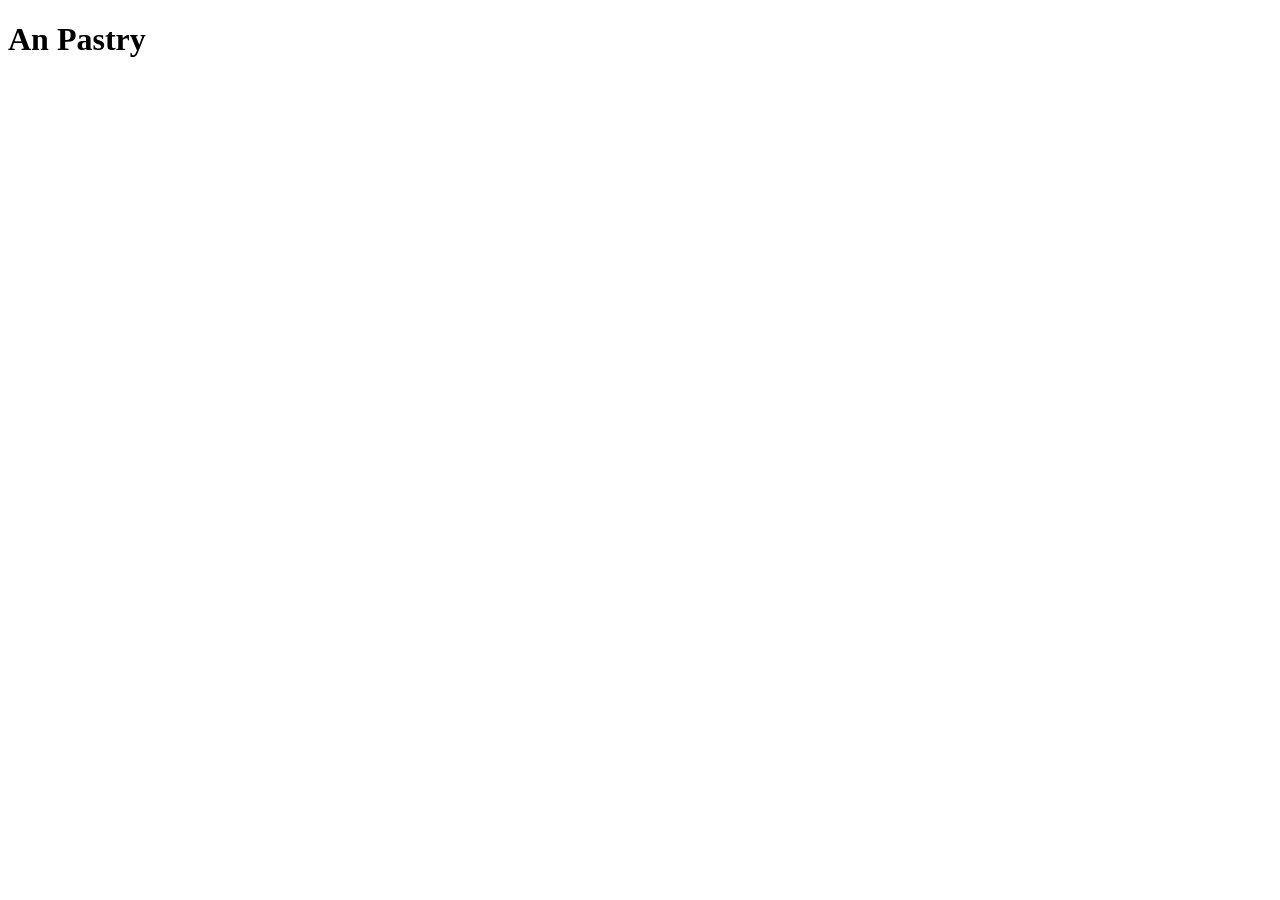
==== index.html @ c9d0cd43 "Deploy An Pastry DEV placeholder from source 518877d6ad914523b6b8f5fb83dcf059bd39eb84" ====
<!doctype html>
<html lang="cs">
<head>
<meta charset="utf-8">
<meta name="viewport" content="width=device-width, initial-scale=1">
<meta name="robots" content="noindex,nofollow">
<link rel="canonical" href="https://anpastry.cz/">
<title>An Pastry</title>
</head>
<body><main><h1>An Pastry</h1></main></body>
</html>
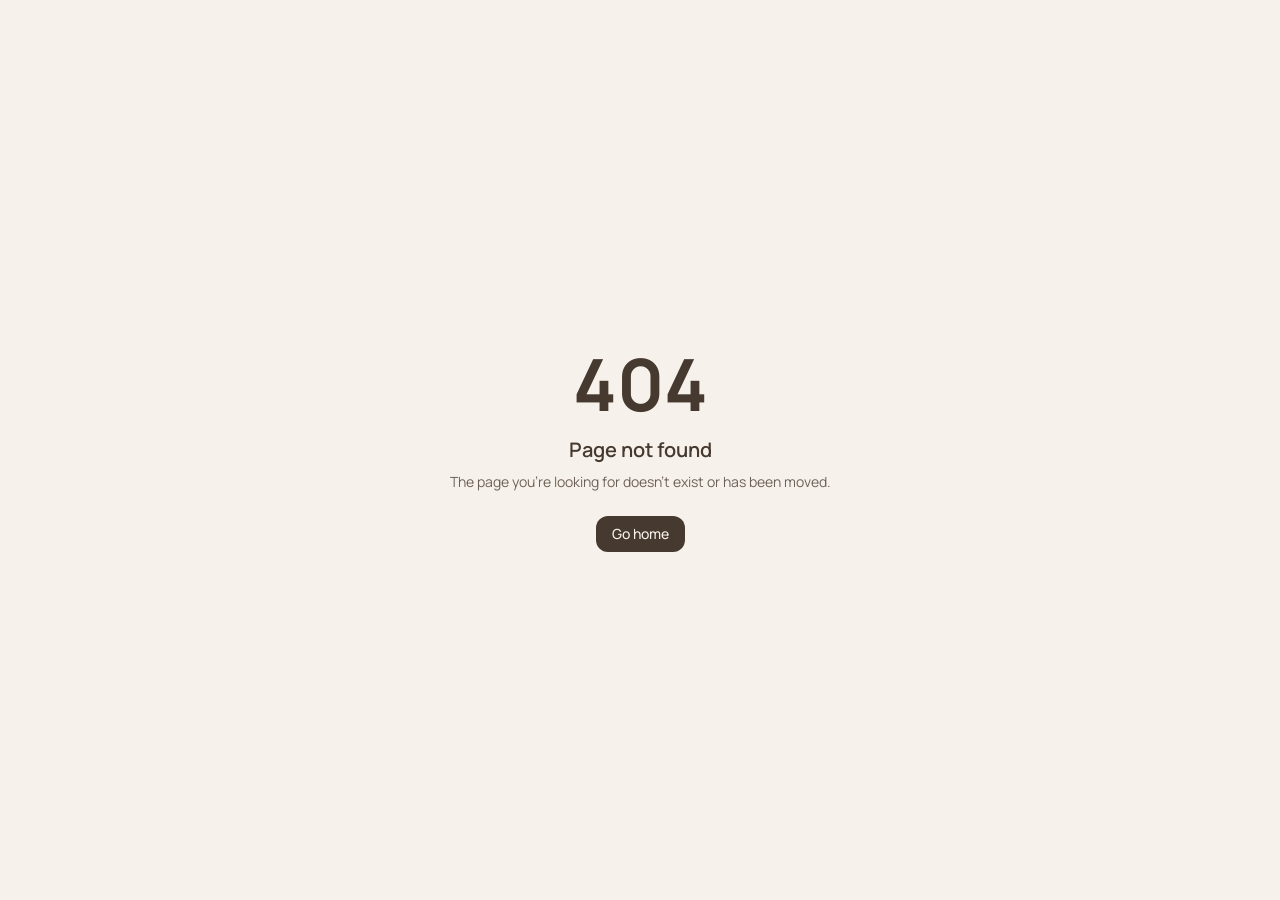
==== commit 1cc53119: "Deploy An Pastry DEV site from source 27614927d268a7aaa729d7a67c50e787f87374fc" ====
--- a/index.html
+++ b/index.html
@@ -1,11 +1 @@
-<!doctype html>
-<html lang="cs">
-<head>
-<meta charset="utf-8">
-<meta name="viewport" content="width=device-width, initial-scale=1">
-<meta name="robots" content="noindex,nofollow">
-<link rel="canonical" href="https://anpastry.cz/">
-<title>An Pastry</title>
-</head>
-<body><main><h1>An Pastry</h1></main></body>
-</html>
+<!DOCTYPE html><html lang="cs"><head><meta charSet="utf-8"/><meta name="viewport" content="width=device-width, initial-scale=1"/><link rel="preload" as="image" href="/assets/an-pastry-logo-C0cWuP0o.svg"/><link rel="preload" as="image" href="/assets/1-P2IKE8R8.jpg" fetchPriority="high"/><link rel="preload" as="image" href="/assets/2-DgBPNrMw.jpg"/><link rel="stylesheet" href="/assets/styles-CDzfWs-G.css" data-precedence="default"/><link rel="stylesheet" href="https://fonts.googleapis.com/css2?family=Cormorant+Garamond:ital,wght@0,500;0,600;1,500&amp;family=Manrope:wght@400;500;600&amp;display=swap" data-precedence="default"/><title>An Pastry | Kavárna, pečivo a dorty v Braníku</title><meta name="description" content="An Pastry v pražském Braníku: káva, nápoje, pečivo, dezerty a dorty na zakázku. Najdete nás na Branické 147/65."/><meta property="og:title" content="An Pastry | Kavárna, pečivo a dorty v Braníku"/><meta property="og:description" content="An Pastry v pražském Braníku: káva, nápoje, pečivo, dezerty a dorty na zakázku. Najdete nás na Branické 147/65."/><meta property="og:type" content="website"/><meta name="twitter:card" content="summary_large_image"/><link rel="modulepreload" href="/assets/index-wEAfD1U_.js"/><link rel="modulepreload" href="/assets/routes-CQDl8M7s.js"/><link rel="preconnect" href="https://fonts.googleapis.com"/><link rel="preconnect" href="https://fonts.gstatic.com" crossorigin="anonymous"/><link rel="icon" href="/assets/an-pastry-logo-C0cWuP0o.svg" type="image/svg+xml"/><link rel="canonical" href="https://anpastry.cz/"><meta name="robots" content="noindex,nofollow"></head><body><!--$--><div id="top" class="min-h-screen bg-background text-foreground"><header class="sticky top-0 z-40 border-b border-border/70 bg-background/90 backdrop-blur"><div class="container-site flex h-20 items-center justify-between gap-4 md:h-24"><a href="#top" class="inline-flex shrink-0 items-center" aria-label="An Pastry"><img src="/assets/an-pastry-logo-C0cWuP0o.svg" alt="An Pastry" class="h-14 w-auto object-contain md:h-16"/></a><nav class="hidden items-center gap-7 lg:flex" aria-label="Main"><a href="#o-nas" class="nav-link">O nás</a><a href="#nabidka" class="nav-link">Co u nás najdete</a><a href="#dorty" class="nav-link">Dorty na zakázku</a><a href="#oslavy" class="nav-link">Salónek a oslavy</a><a href="#galerie" class="nav-link">Galerie</a><a href="#recenze" class="nav-link">Ohlasy hostů</a><a href="#kontakt" class="nav-link">Kontakt</a></nav><div class="flex items-center gap-3"><div class="flex rounded-full border border-border p-0.5 text-xs font-medium" role="group" aria-label="Language"><button aria-pressed="true" class="rounded-full px-2.5 py-1 uppercase transition-colors bg-primary text-primary-foreground">CZ</button><button aria-pressed="false" class="rounded-full px-2.5 py-1 uppercase transition-colors text-muted-foreground hover:text-foreground">EN</button></div><button class="lg:hidden" aria-expanded="false" aria-controls="mobile-nav" aria-label="Menu"><svg xmlns="http://www.w3.org/2000/svg" width="24" height="24" viewBox="0 0 24 24" fill="none" stroke="currentColor" stroke-width="2" stroke-linecap="round" stroke-linejoin="round" class="lucide lucide-menu h-5 w-5" aria-hidden="true"><path d="M4 5h16"></path><path d="M4 12h16"></path><path d="M4 19h16"></path></svg></button></div></div></header><main><section class="container-site grid items-center gap-10 pb-20 pt-10 md:grid-cols-12 md:pt-16"><div class="md:col-span-6 lg:col-span-5"><p class="eyebrow">An Pastry · Praha 4 — Braník</p><h1 data-reveal-heading="true" class="mt-5 font-display text-5xl leading-[1.02] md:text-6xl lg:text-7xl">Zastavte se na něco dobrého.</h1><p class="mt-6 max-w-md text-lg leading-relaxed text-muted-foreground">Káva, dezerty, pečivo a příjemné posezení v pražském Braníku. Připravujeme také dorty na zakázku a nabízíme salónek k pronájmu pro oslavy.</p><div class="mt-9 flex flex-wrap gap-3"><a href="#nabidka" class="btn-primary">Prohlédnout nabídku<svg xmlns="http://www.w3.org/2000/svg" width="24" height="24" viewBox="0 0 24 24" fill="none" stroke="currentColor" stroke-width="2" stroke-linecap="round" stroke-linejoin="round" class="lucide lucide-arrow-right h-4 w-4" aria-hidden="true"><path d="M5 12h14"></path><path d="m12 5 7 7-7 7"></path></svg></a><a href="#kontakt" class="btn-outline">Kde nás najdete</a></div></div><div class="relative md:col-span-6 lg:col-span-7"><div class="relative aspect-[4/5] overflow-hidden rounded-2xl bg-secondary md:aspect-[5/6] lg:ml-10"><img src="/assets/1-P2IKE8R8.jpg" alt="Dezert zdobený květinami" class="absolute inset-0 h-full w-full object-cover" fetchPriority="high"/><video class="absolute inset-0 h-full w-full object-cover" autoPlay="" muted="" loop="" playsInline="" preload="metadata" poster="/assets/1-P2IKE8R8.jpg" aria-label="Video z An Pastry"><source src="/assets/flowers_approved_720-CZFEWRhc.mp4" media="(max-width: 767px)" type="video/mp4"/><source src="/assets/flover_approved_1080-D4hW85Hb.mp4" type="video/mp4"/></video><div class="pointer-events-none absolute inset-0 bg-gradient-to-t from-black/20 via-transparent to-transparent"></div></div><div class="photo-card absolute -bottom-8 -left-2 hidden w-44 border-4 border-background shadow-soft sm:block lg:w-56"><img src="/assets/2-DgBPNrMw.jpg" alt="Káva a větrníčky ve slunci" class="aspect-square w-full object-cover"/></div></div></section><section id="o-nas" class="section bg-secondary"><div class="container-site grid gap-10 md:grid-cols-12 md:items-center"><div class="photo-card aspect-[4/3] md:col-span-5"><img src="/assets/4-CO_4CYXF.jpg" alt="Interiér kavárny" loading="lazy" class="h-full w-full object-cover"/></div><div class="md:col-span-6 md:col-start-7"><p class="eyebrow">O nás</p><h2 data-reveal-heading="true" class="section-title">Malá radost během dne</h2><p class="mt-6 text-lg leading-relaxed text-muted-foreground">Chvíle u kávy, něco sladkého ke stolu nebo zastávka cestou domů. V An Pastry najdete místo pro příjemné posezení i výběr pečiva a dezertů.</p></div></div></section><section id="nabidka" class="section"><div class="container-site"><div class="max-w-xl"><p class="eyebrow">Co u nás najdete</p><h2 data-reveal-heading="true" class="section-title">Na co se můžete těšit</h2><p class="mt-4 text-muted-foreground">Vyberte si podle chuti.</p></div><ul class="mt-12 grid gap-5 md:grid-cols-3"><li class="rounded-2xl border border-border bg-card p-8 transition-shadow hover:shadow-soft"><svg xmlns="http://www.w3.org/2000/svg" width="24" height="24" viewBox="0 0 24 24" fill="none" stroke="currentColor" stroke-width="1.5" stroke-linecap="round" stroke-linejoin="round" class="lucide lucide-coffee h-6 w-6 text-sage" aria-hidden="true"><path d="M10 2v2"></path><path d="M14 2v2"></path><path d="M16 8a1 1 0 0 1 1 1v8a4 4 0 0 1-4 4H7a4 4 0 0 1-4-4V9a1 1 0 0 1 1-1h14a4 4 0 1 1 0 8h-1"></path><path d="M6 2v2"></path></svg><h3 class="mt-6 font-display text-2xl">Káva a nápoje</h3><p class="mt-3 text-muted-foreground">Pro chvíle zastavení i příjemné setkání.</p></li><li class="rounded-2xl border border-border bg-card p-8 transition-shadow hover:shadow-soft"><svg xmlns="http://www.w3.org/2000/svg" width="24" height="24" viewBox="0 0 24 24" fill="none" stroke="currentColor" stroke-width="1.5" stroke-linecap="round" stroke-linejoin="round" class="lucide lucide-croissant h-6 w-6 text-sage" aria-hidden="true"><path d="M10.2 18H4.774a1.5 1.5 0 0 1-1.352-.97 11 11 0 0 1 .132-6.487"></path><path d="M18 10.2V4.774a1.5 1.5 0 0 0-.97-1.352 11 11 0 0 0-6.486.132"></path><path d="M18 5a4 3 0 0 1 4 3 2 2 0 0 1-2 2 10 10 0 0 0-5.139 1.42"></path><path d="M5 18a3 4 0 0 0 3 4 2 2 0 0 0 2-2 10 10 0 0 1 1.42-5.14"></path><path d="M8.709 2.554a10 10 0 0 0-6.155 6.155 1.5 1.5 0 0 0 .676 1.626l9.807 5.42a2 2 0 0 0 2.718-2.718l-5.42-9.807a1.5 1.5 0 0 0-1.626-.676"></path></svg><h3 class="mt-6 font-display text-2xl">Pečivo a dezerty</h3><p class="mt-3 text-muted-foreground">Něco sladkého ke kávě i jen tak pro radost.</p></li><li class="rounded-2xl border border-border bg-card p-8 transition-shadow hover:shadow-soft"><svg xmlns="http://www.w3.org/2000/svg" width="24" height="24" viewBox="0 0 24 24" fill="none" stroke="currentColor" stroke-width="1.5" stroke-linecap="round" stroke-linejoin="round" class="lucide lucide-cake h-6 w-6 text-sage" aria-hidden="true"><path d="M20 21v-8a2 2 0 0 0-2-2H6a2 2 0 0 0-2 2v8"></path><path d="M4 16s.5-1 2-1 2.5 2 4 2 2.5-2 4-2 2.5 2 4 2 2-1 2-1"></path><path d="M2 21h20"></path><path d="M7 8v3"></path><path d="M12 8v3"></path><path d="M17 8v3"></path><path d="M7 4h.01"></path><path d="M12 4h.01"></path><path d="M17 4h.01"></path></svg><h3 class="mt-6 font-display text-2xl">Dorty na zakázku</h3><p class="mt-3 text-muted-foreground">Dorty pro příležitosti, na kterých vám záleží.</p></li></ul></div></section><section id="dorty" class="section bg-primary text-primary-foreground"><div class="container-site grid gap-10 md:grid-cols-2 md:items-center"><div class="grid grid-cols-2 gap-4"><div class="photo-card aspect-[3/4]"><img src="/assets/3-Dai9qJyh.jpg" alt="Matcha a jahodový dort" loading="lazy" class="h-full w-full object-cover"/></div><div class="photo-card mt-10 aspect-[3/4]"><img src="/assets/5-C99wqohk.jpg" alt="Latte a jahodový dezert" loading="lazy" class="h-full w-full object-cover"/></div></div><div class="md:pl-8"><p class="eyebrow text-sand">Dorty na zakázku</p><h2 data-reveal-heading="true" class="section-title">Dorty na zakázku</h2><p class="mt-6 max-w-md text-lg leading-relaxed opacity-80">Hledáte dort pro svou příležitost? Podívejte se na naši tvorbu a ozvěte se nám přes Instagram.</p><a href="https://www.instagram.com/anpastry_cz/" target="_blank" rel="noopener noreferrer" class="btn-light mt-9"><svg xmlns="http://www.w3.org/2000/svg" width="24" height="24" viewBox="0 0 24 24" fill="none" stroke="currentColor" stroke-width="2" stroke-linecap="round" stroke-linejoin="round" class="lucide lucide-instagram h-4 w-4" aria-hidden="true"><rect width="20" height="20" x="2" y="2" rx="5" ry="5"></rect><path d="M16 11.37A4 4 0 1 1 12.63 8 4 4 0 0 1 16 11.37z"></path><line x1="17.5" x2="17.51" y1="6.5" y2="6.5"></line></svg>Napsat na Instagram</a></div></div></section><section class="section"><div class="container-site grid gap-10 md:grid-cols-12 md:items-center"><div class="md:col-span-5"><h2 data-reveal-heading="true" class="section-title">Pohodové posezení v Braníku</h2><p class="mt-6 text-lg leading-relaxed text-muted-foreground">Zastavte se u nás na kávu a dezert. K posezení patří také krytá zahrádka.</p></div><div class="photo-card aspect-[16/10] md:col-span-6 md:col-start-7"><img src="/assets/6-BXTJIYYO.jpg" alt="Latte a pečivo na dřevěném tácu" loading="lazy" class="h-full w-full object-cover"/></div></div></section><section id="oslavy" class="section bg-secondary"><div class="container-site grid gap-10 md:grid-cols-12 md:items-center"><div class="md:col-span-6"><p class="eyebrow">Salónek a oslavy</p><h2 data-reveal-heading="true" class="section-title">Salónek pro oslavy a setkání</h2><p class="mt-6 max-w-lg text-lg leading-relaxed text-muted-foreground">Chystáte narozeniny, rodinnou oslavu nebo setkání s přáteli? V An Pastry je možné pronajmout salónek pro soukromou oslavu. Napište nám a domluvte se na podrobnostech.</p><p class="mt-4 max-w-lg leading-relaxed text-muted-foreground">Pro chvíle u kávy je k dispozici také krytá zahrádka.</p><a href="#kontakt" class="btn-primary mt-8">Napsat nám<svg xmlns="http://www.w3.org/2000/svg" width="24" height="24" viewBox="0 0 24 24" fill="none" stroke="currentColor" stroke-width="2" stroke-linecap="round" stroke-linejoin="round" class="lucide lucide-arrow-right h-4 w-4" aria-hidden="true"><path d="M5 12h14"></path><path d="m12 5 7 7-7 7"></path></svg></a></div><div class="photo-card aspect-[4/3] md:col-span-5 md:col-start-8"><img src="/assets/4-CO_4CYXF.jpg" alt="Interiér kavárny" loading="lazy" class="h-full w-full object-cover"/></div></div></section><section id="galerie" class="section bg-secondary"><div class="container-site"><div class="mb-12 flex flex-wrap items-end justify-between gap-6"><div><p class="eyebrow">Galerie</p><h2 data-reveal-heading="true" class="section-title">Nahlédněte k nám</h2><p class="mt-4 text-muted-foreground">Káva, dezerty a okamžiky z An Pastry.</p></div><a href="https://www.instagram.com/anpastry_cz/" target="_blank" rel="noopener noreferrer" class="btn-outline"><svg xmlns="http://www.w3.org/2000/svg" width="24" height="24" viewBox="0 0 24 24" fill="none" stroke="currentColor" stroke-width="2" stroke-linecap="round" stroke-linejoin="round" class="lucide lucide-instagram h-4 w-4" aria-hidden="true"><rect width="20" height="20" x="2" y="2" rx="5" ry="5"></rect><path d="M16 11.37A4 4 0 1 1 12.63 8 4 4 0 0 1 16 11.37z"></path><line x1="17.5" x2="17.51" y1="6.5" y2="6.5"></line></svg>Více na Instagramu</a></div><ul class="grid grid-cols-2 gap-3 md:grid-cols-3 md:gap-5 [grid-auto-flow:dense]"><li class="row-span-2"><button type="button" class="photo-card group block h-full w-full focus-visible:outline-2 focus-visible:outline-offset-2 focus-visible:outline-ring" aria-label="Zvětšit fotografii: Dezert zdobený květinami"><img src="/assets/1-P2IKE8R8.jpg" alt="Dezert zdobený květinami" loading="lazy" decoding="async" class="w-full object-cover h-full min-h-64 md:min-h-[34rem]"/></button></li><li class=""><button type="button" class="photo-card group block h-full w-full focus-visible:outline-2 focus-visible:outline-offset-2 focus-visible:outline-ring" aria-label="Zvětšit fotografii: Káva a větrníčky ve slunci"><img src="/assets/2-DgBPNrMw.jpg" alt="Káva a větrníčky ve slunci" loading="lazy" decoding="async" class="w-full object-cover aspect-[4/5] md:aspect-square"/></button></li><li class=""><button type="button" class="photo-card group block h-full w-full focus-visible:outline-2 focus-visible:outline-offset-2 focus-visible:outline-ring" aria-label="Zvětšit fotografii: Matcha a jahodový dort"><img src="/assets/3-Dai9qJyh.jpg" alt="Matcha a jahodový dort" loading="lazy" decoding="async" class="w-full object-cover aspect-[4/5] md:aspect-square"/></button></li><li class=""><button type="button" class="photo-card group block h-full w-full focus-visible:outline-2 focus-visible:outline-offset-2 focus-visible:outline-ring" aria-label="Zvětšit fotografii: Interiér kavárny"><img src="/assets/4-CO_4CYXF.jpg" alt="Interiér kavárny" loading="lazy" decoding="async" class="w-full object-cover aspect-[4/5] md:aspect-square"/></button></li><li class="row-span-2"><button type="button" class="photo-card group block h-full w-full focus-visible:outline-2 focus-visible:outline-offset-2 focus-visible:outline-ring" aria-label="Zvětšit fotografii: Latte a jahodový dezert"><img src="/assets/5-C99wqohk.jpg" alt="Latte a jahodový dezert" loading="lazy" decoding="async" class="w-full object-cover h-full min-h-64 md:min-h-[34rem]"/></button></li><li class=""><button type="button" class="photo-card group block h-full w-full focus-visible:outline-2 focus-visible:outline-offset-2 focus-visible:outline-ring" aria-label="Zvětšit fotografii: Latte a pečivo na dřevěném tácu"><img src="/assets/6-BXTJIYYO.jpg" alt="Latte a pečivo na dřevěném tácu" loading="lazy" decoding="async" class="w-full object-cover aspect-[4/5] md:aspect-square"/></button></li></ul></div></section><section id="recenze" class="section"><div class="container-site"><p class="eyebrow">Ohlasy hostů</p><h2 class="section-title" data-reveal-heading="true">Co říkají naši hosté</h2><p class="mt-4 max-w-2xl text-muted-foreground">Výběr pěti pozitivních hodnocení z Map Google.</p><div role="region" aria-roledescription="carousel" aria-label="Co říkají naši hosté" class="mx-auto mt-10 max-w-3xl rounded-3xl border border-border bg-card px-6 py-10 text-center shadow-soft md:px-12 md:py-14"><div class="flex justify-center gap-1 text-berry" aria-label="5 z 5 hvězdiček"><svg xmlns="http://www.w3.org/2000/svg" width="24" height="24" viewBox="0 0 24 24" fill="currentColor" stroke="currentColor" stroke-width="2" stroke-linecap="round" stroke-linejoin="round" class="lucide lucide-star h-5 w-5" aria-hidden="true"><path d="M11.525 2.295a.53.53 0 0 1 .95 0l2.31 4.679a2.123 2.123 0 0 0 1.595 1.16l5.166.756a.53.53 0 0 1 .294.904l-3.736 3.638a2.123 2.123 0 0 0-.611 1.878l.882 5.14a.53.53 0 0 1-.771.56l-4.618-2.428a2.122 2.122 0 0 0-1.973 0L6.396 21.01a.53.53 0 0 1-.77-.56l.881-5.139a2.122 2.122 0 0 0-.611-1.879L2.16 9.795a.53.53 0 0 1 .294-.906l5.165-.755a2.122 2.122 0 0 0 1.597-1.16z"></path></svg><svg xmlns="http://www.w3.org/2000/svg" width="24" height="24" viewBox="0 0 24 24" fill="currentColor" stroke="currentColor" stroke-width="2" stroke-linecap="round" stroke-linejoin="round" class="lucide lucide-star h-5 w-5" aria-hidden="true"><path d="M11.525 2.295a.53.53 0 0 1 .95 0l2.31 4.679a2.123 2.123 0 0 0 1.595 1.16l5.166.756a.53.53 0 0 1 .294.904l-3.736 3.638a2.123 2.123 0 0 0-.611 1.878l.882 5.14a.53.53 0 0 1-.771.56l-4.618-2.428a2.122 2.122 0 0 0-1.973 0L6.396 21.01a.53.53 0 0 1-.77-.56l.881-5.139a2.122 2.122 0 0 0-.611-1.879L2.16 9.795a.53.53 0 0 1 .294-.906l5.165-.755a2.122 2.122 0 0 0 1.597-1.16z"></path></svg><svg xmlns="http://www.w3.org/2000/svg" width="24" height="24" viewBox="0 0 24 24" fill="currentColor" stroke="currentColor" stroke-width="2" stroke-linecap="round" stroke-linejoin="round" class="lucide lucide-star h-5 w-5" aria-hidden="true"><path d="M11.525 2.295a.53.53 0 0 1 .95 0l2.31 4.679a2.123 2.123 0 0 0 1.595 1.16l5.166.756a.53.53 0 0 1 .294.904l-3.736 3.638a2.123 2.123 0 0 0-.611 1.878l.882 5.14a.53.53 0 0 1-.771.56l-4.618-2.428a2.122 2.122 0 0 0-1.973 0L6.396 21.01a.53.53 0 0 1-.77-.56l.881-5.139a2.122 2.122 0 0 0-.611-1.879L2.16 9.795a.53.53 0 0 1 .294-.906l5.165-.755a2.122 2.122 0 0 0 1.597-1.16z"></path></svg><svg xmlns="http://www.w3.org/2000/svg" width="24" height="24" viewBox="0 0 24 24" fill="currentColor" stroke="currentColor" stroke-width="2" stroke-linecap="round" stroke-linejoin="round" class="lucide lucide-star h-5 w-5" aria-hidden="true"><path d="M11.525 2.295a.53.53 0 0 1 .95 0l2.31 4.679a2.123 2.123 0 0 0 1.595 1.16l5.166.756a.53.53 0 0 1 .294.904l-3.736 3.638a2.123 2.123 0 0 0-.611 1.878l.882 5.14a.53.53 0 0 1-.771.56l-4.618-2.428a2.122 2.122 0 0 0-1.973 0L6.396 21.01a.53.53 0 0 1-.77-.56l.881-5.139a2.122 2.122 0 0 0-.611-1.879L2.16 9.795a.53.53 0 0 1 .294-.906l5.165-.755a2.122 2.122 0 0 0 1.597-1.16z"></path></svg><svg xmlns="http://www.w3.org/2000/svg" width="24" height="24" viewBox="0 0 24 24" fill="currentColor" stroke="currentColor" stroke-width="2" stroke-linecap="round" stroke-linejoin="round" class="lucide lucide-star h-5 w-5" aria-hidden="true"><path d="M11.525 2.295a.53.53 0 0 1 .95 0l2.31 4.679a2.123 2.123 0 0 0 1.595 1.16l5.166.756a.53.53 0 0 1 .294.904l-3.736 3.638a2.123 2.123 0 0 0-.611 1.878l.882 5.14a.53.53 0 0 1-.771.56l-4.618-2.428a2.122 2.122 0 0 0-1.973 0L6.396 21.01a.53.53 0 0 1-.77-.56l.881-5.139a2.122 2.122 0 0 0-.611-1.879L2.16 9.795a.53.53 0 0 1 .294-.906l5.165-.755a2.122 2.122 0 0 0 1.597-1.16z"></path></svg></div><div class="review-swap mt-8"><p class="font-display text-2xl leading-snug md:text-3xl">Útulný rodinný podnik. Větrník, mangový dort i vegetariánské bánh mì udělaly skvělý dojem.</p><p class="mt-7 text-sm font-semibold tracking-wide">Huyen</p><p class="mt-2 text-xs text-muted-foreground">Redakčně zkrácené shrnutí recenze</p></div><div class="mt-10 flex items-center justify-center gap-6"><button type="button" aria-label="Předchozí recenze" class="rounded-full border border-border p-3 transition-colors hover:bg-secondary focus-visible:outline-2 focus-visible:outline-offset-2 focus-visible:outline-ring"><svg xmlns="http://www.w3.org/2000/svg" width="24" height="24" viewBox="0 0 24 24" fill="none" stroke="currentColor" stroke-width="2" stroke-linecap="round" stroke-linejoin="round" class="lucide lucide-chevron-left h-5 w-5" aria-hidden="true"><path d="m15 18-6-6 6-6"></path></svg></button><span class="min-w-14 text-sm tabular-nums text-muted-foreground">1<!-- --> / <!-- -->5</span><button type="button" aria-label="Další recenze" class="rounded-full border border-border p-3 transition-colors hover:bg-secondary focus-visible:outline-2 focus-visible:outline-offset-2 focus-visible:outline-ring"><svg xmlns="http://www.w3.org/2000/svg" width="24" height="24" viewBox="0 0 24 24" fill="none" stroke="currentColor" stroke-width="2" stroke-linecap="round" stroke-linejoin="round" class="lucide lucide-chevron-right h-5 w-5" aria-hidden="true"><path d="m9 18 6-6-6-6"></path></svg></button></div><a href="https://www.google.com/maps/search/?api=1&amp;query=An%20Pastry%20Branick%C3%A1%20147%2F65&amp;query_place_id=ChIJE-Kj1nOVC0cRxSEGhXouMms" target="_blank" rel="noopener noreferrer" class="mt-7 inline-block text-sm font-semibold text-berry underline underline-offset-4 hover:text-foreground">Všechny recenze na Googlu</a></div></div></section><section id="kontakt" class="section"><div class="container-site"><p class="eyebrow">Kontakt</p><h2 data-reveal-heading="true" class="section-title">Najdete nás v Braníku</h2><div class="mt-12 grid gap-6 lg:grid-cols-2"><div class="rounded-2xl border border-border bg-card p-6 md:p-8"><h3 class="font-display text-3xl">Napište nám</h3><p class="mt-2 leading-relaxed text-muted-foreground">Máte dotaz na dort, salónek nebo něco dalšího? Napište nám.</p><form class="mt-7 space-y-4" aria-label="Napište nám"><div class="grid gap-4 sm:grid-cols-2"><label class="block text-sm font-medium">Jméno<input type="text" required="" maxLength="120" autoComplete="name" class="mt-2 w-full rounded-xl border border-border bg-background px-4 py-3 text-base outline-offset-2 focus-visible:outline-2 focus-visible:outline-ring" name="name"/></label><label class="block text-sm font-medium">E-mail<input type="email" required="" maxLength="254" autoComplete="email" class="mt-2 w-full rounded-xl border border-border bg-background px-4 py-3 text-base outline-offset-2 focus-visible:outline-2 focus-visible:outline-ring" name="email"/></label></div><label class="block text-sm font-medium">Telefon (nepovinné)<input type="tel" maxLength="40" autoComplete="tel" class="mt-2 w-full rounded-xl border border-border bg-background px-4 py-3 text-base outline-offset-2 focus-visible:outline-2 focus-visible:outline-ring" name="phone"/></label><label class="block text-sm font-medium">Vaše zpráva<textarea name="message" required="" rows="5" minLength="5" maxLength="5000" class="mt-2 w-full resize-y rounded-xl border border-border bg-background px-4 py-3 text-base outline-offset-2 focus-visible:outline-2 focus-visible:outline-ring"></textarea></label><div class="hidden" aria-hidden="true"><label>Leave this blank <input type="text" tabindex="-1" autoComplete="off" name="_company_site"/></label></div><button type="submit" class="btn-primary disabled:opacity-60">Odeslat zprávu<svg xmlns="http://www.w3.org/2000/svg" width="24" height="24" viewBox="0 0 24 24" fill="none" stroke="currentColor" stroke-width="2" stroke-linecap="round" stroke-linejoin="round" class="lucide lucide-arrow-right h-4 w-4" aria-hidden="true"><path d="M5 12h14"></path><path d="m12 5 7 7-7 7"></path></svg></button><div role="status" aria-live="polite" class="min-h-5 text-sm"></div></form></div><div class="rounded-2xl border border-border bg-card p-6 md:p-8"><h3 class="font-display text-3xl">Kde nás najdete</h3><div class="mt-5 overflow-hidden rounded-xl bg-secondary"><iframe src="https://www.google.com/maps?q=Branick%C3%A1%20147%2F65%2C%20147%2000%20Praha%204%20%E2%80%93%20Bran%C3%ADk&amp;output=embed" title="Kde nás najdete" loading="eager" referrerPolicy="no-referrer-when-downgrade" allowFullScreen="" class="h-72 w-full border-0 md:h-80"></iframe></div><div class="mt-6 flex items-start gap-3"><svg xmlns="http://www.w3.org/2000/svg" width="24" height="24" viewBox="0 0 24 24" fill="none" stroke="currentColor" stroke-width="1.5" stroke-linecap="round" stroke-linejoin="round" class="lucide lucide-map-pin mt-1 h-5 w-5 shrink-0 text-berry" aria-hidden="true"><path d="M20 10c0 4.993-5.539 10.193-7.399 11.799a1 1 0 0 1-1.202 0C9.539 20.193 4 14.993 4 10a8 8 0 0 1 16 0"></path><circle cx="12" cy="10" r="3"></circle></svg><div><p class="eyebrow">Adresa</p><p class="mt-2 leading-relaxed">Branická 147/65, 147 00 Praha 4 – Braník</p></div></div><div class="mt-6 flex flex-wrap gap-3"><a href="https://www.google.com/maps/search/?api=1&amp;query=Branick%C3%A1%20147%2F65%2C%20147%2000%20Praha%204%20%E2%80%93%20Bran%C3%ADk" target="_blank" rel="noopener noreferrer" class="btn-primary">Zobrazit cestu<svg xmlns="http://www.w3.org/2000/svg" width="24" height="24" viewBox="0 0 24 24" fill="none" stroke="currentColor" stroke-width="2" stroke-linecap="round" stroke-linejoin="round" class="lucide lucide-arrow-right h-4 w-4" aria-hidden="true"><path d="M5 12h14"></path><path d="m12 5 7 7-7 7"></path></svg></a><a href="https://www.instagram.com/anpastry_cz/" target="_blank" rel="noopener noreferrer" class="btn-outline"><svg xmlns="http://www.w3.org/2000/svg" width="24" height="24" viewBox="0 0 24 24" fill="none" stroke="currentColor" stroke-width="2" stroke-linecap="round" stroke-linejoin="round" class="lucide lucide-instagram h-4 w-4" aria-hidden="true"><rect width="20" height="20" x="2" y="2" rx="5" ry="5"></rect><path d="M16 11.37A4 4 0 1 1 12.63 8 4 4 0 0 1 16 11.37z"></path><line x1="17.5" x2="17.51" y1="6.5" y2="6.5"></line></svg> Instagram</a></div></div></div></div></section></main><footer class="border-t border-border"><div class="container-site flex flex-col gap-4 py-10 text-sm text-muted-foreground md:flex-row md:items-center md:justify-between"><a href="#top" class="inline-flex shrink-0 items-center" aria-label="An Pastry"><img src="/assets/an-pastry-logo-C0cWuP0o.svg" alt="An Pastry" class="h-14 w-auto object-contain md:h-16"/></a><p class="font-display text-base italic">Káva, pečivo a malé radosti v Braníku.</p><p>© <!-- -->An Pastry</p></div></footer></div><script>(function(a,f){let l;try{l=JSON.parse(sessionStorage.getItem(a)||"{}")}catch{return}const n=l?.[f||history.state?.__TSR_key];let c=!1;for(const t in n){const e=n[t],o=e?.scrollX,s=e?.scrollY;if(Number.isFinite(o)&&Number.isFinite(s)){if(t==="window")scrollTo(o,s),c=!0;else if(t)try{const r=document.querySelector(t);r&&(r.scrollLeft=o,r.scrollTop=s)}catch{}}}if(c)return;const i=location.hash.slice(1);if(i){const t=history.state?.__hashScrollIntoViewOptions??!0;if(t){const e=document.getElementById(i);e&&e.scrollIntoView(t)}return}scrollTo(0,0)})("tsr-scroll-restoration-v1_3");document.currentScript.remove()</script><!--/$--><script data-tsr-stream-part="">(self.$R=self.$R||{})["tsr"]=[];self.$_TSR={h(){this.hydrated=!0,this.c()},e(){this.streamEnded=!0,this.c()},c(){this.hydrated&&this.streamEnded&&(delete self.$_TSR,delete self.$R.tsr)},p(e){this.initialized?e():this.buffer.push(e)},buffer:[]};$_TSR.router=($R=>$R[0]={manifest:$R[1]={routes:$R[2]={__root__:$R[3]={preloads:$R[4]=["/assets/index-wEAfD1U_.js"],scripts:$R[5]=[$R[6]={attrs:$R[7]={type:"module",async:!0,src:"/assets/index-wEAfD1U_.js"}}]},"/":$R[8]={preloads:$R[9]=["/assets/routes-CQDl8M7s.js"]}}},matches:$R[10]=[$R[11]={i:"__root__ ",u:1794939445078,s:"success",ssr:!0},$R[12]={i:"  ",u:1794939445078,s:"success",ssr:!0}]})($R["tsr"]);$_TSR.e();{let s=document.currentScript,p;while((p=s.previousElementSibling)&&p.hasAttribute('data-tsr-stream-part'))p.remove();s.remove()}</script><script type="module" async="" src="/assets/index-wEAfD1U_.js"></script><script>document.currentScript.remove();/*$tsr-stream-boundary*/</script></body></html>
